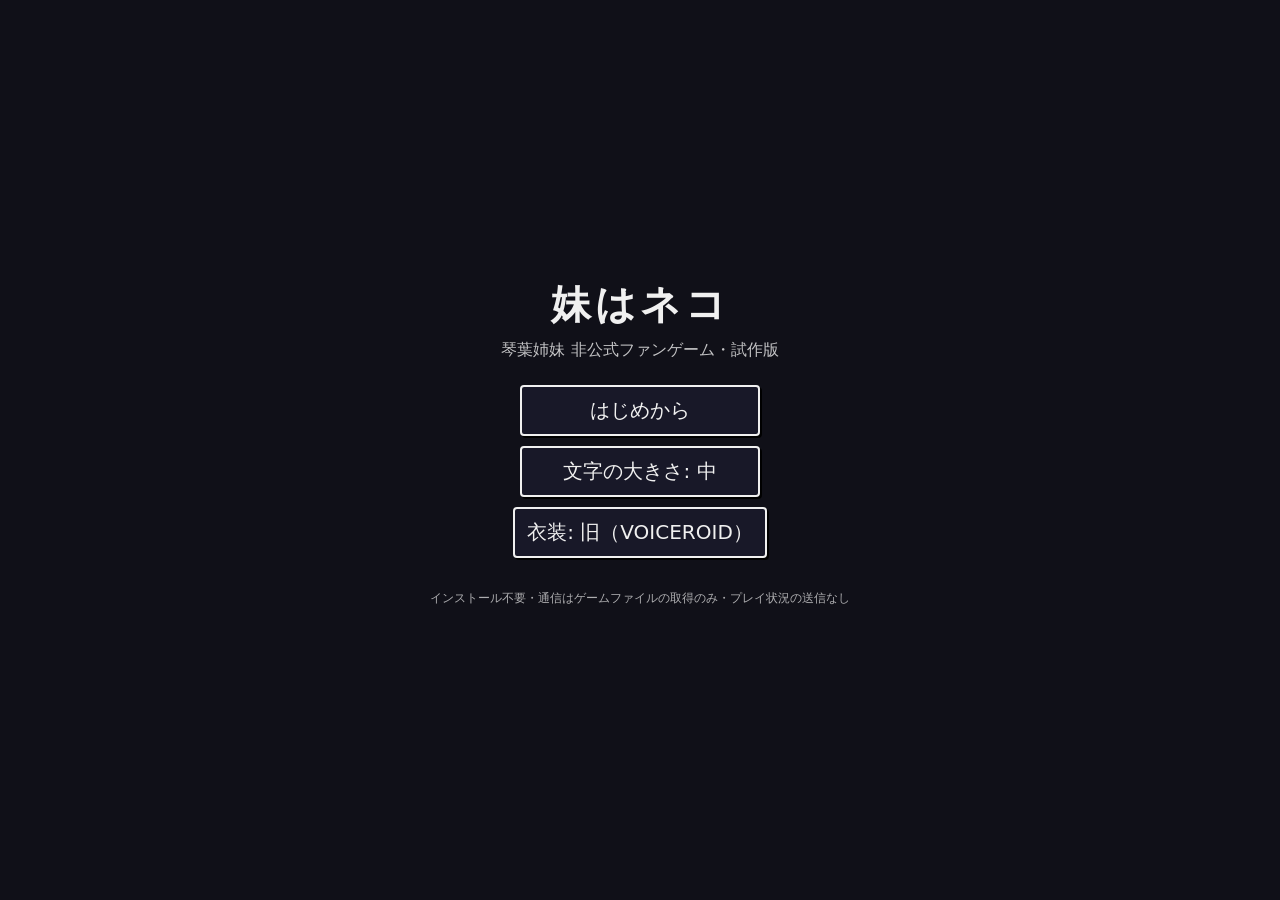
==== index.html @ f7490ea2 "妹はネコ 試作版を公開 Co-Authored-By: Claude Fable 5.1 <noreply@anthropic.com>" ====
<!doctype html>
<html lang="ja">
<head>
<meta charset="utf-8">
<meta http-equiv="Content-Security-Policy" content="default-src 'none'; script-src 'self'; style-src 'self'; img-src 'self' data:; base-uri 'none'; form-action 'none'">
<meta name="viewport" content="width=device-width, initial-scale=1, viewport-fit=cover">
<meta name="robots" content="noindex">
<title>妹はネコ（試作版）</title>
<link rel="stylesheet" href="style.css">
</head>
<body class="size-m">
<main id="app">
  <section id="title" class="screen">
    <h1>妹はネコ</h1>
    <p class="sub">琴葉姉妹 非公式ファンゲーム・試作版</p>
    <div class="col">
      <button id="btn-new" class="big">はじめから</button>
      <button id="btn-continue" class="big hidden">つづきから</button>
      <button id="btn-size" class="big">文字の大きさ: 中</button>
      <button id="btn-costume" class="big">衣装: 旧（VOICEROID）</button>
    </div>
    <p class="note">インストール不要・通信はゲームファイルの取得のみ・プレイ状況の送信なし</p>
  </section>

  <section id="play" class="screen hidden">
    <div id="objective"></div>
    <div id="stage-wrap"><canvas id="stage" width="256" height="160"></canvas></div>
    <div id="dialog" class="dialog nare">
      <div id="d-name"></div>
      <div id="d-text"></div>
      <div id="d-next">▼</div>
    </div>
    <div id="minigame" class="hidden"></div>
    <div id="commands"></div>
  </section>

  <section id="chapter-end" class="screen hidden">
    <h2 id="ce-title"></h2>
    <p id="ce-text"></p>
    <button id="btn-next" class="big">つぎへ</button>
  </section>

  <div id="menu" class="overlay hidden"><div class="panel" id="menu-panel"></div></div>
  <div id="card" class="hidden">
    <div id="card-small"></div>
    <div id="card-label"></div>
    <div id="card-big"></div>
    <div class="card-hint">タップで進む</div>
  </div>
  <div id="toast" class="hidden"></div>
</main>
<script src="data.js"></script>
<script src="engine.js"></script>
<script src="main.js"></script>
</body>
</html>
---- style.css ----
:root {
  --bg: #101018;
  --fg: #f0f0f0;
  --panel: #181828;
  --border: #f0f0f0;
  --akane: #f48ab4;
  --aoi: #78b0e0;
  --text: 17px;
}
body.size-s { --text: 15px; }
body.size-l { --text: 20px; }

* { box-sizing: border-box; }
html, body {
  margin: 0;
  background: var(--bg);
  color: var(--fg);
  font-family: "Hiragino Sans", "Yu Gothic UI", "Meiryo", system-ui, sans-serif;
  -webkit-text-size-adjust: 100%;
}
#app {
  max-width: 560px;
  margin: 0 auto;
  padding: 8px 12px calc(12px + env(safe-area-inset-bottom));
  min-height: 100vh;
  display: flex;
  flex-direction: column;
}
.hidden { display: none !important; }
.screen { display: flex; flex-direction: column; gap: 8px; flex: 1; }

#title { align-items: center; justify-content: center; text-align: center; }
h1 { font-size: 40px; letter-spacing: .1em; margin: 0; }
.sub { opacity: .8; margin: 0 0 16px; }
.note { font-size: 12px; opacity: .7; margin-top: 24px; }
.col { display: flex; flex-direction: column; gap: 10px; align-items: center; }

button {
  font: inherit;
  font-size: var(--text);
  color: var(--fg);
  background: var(--panel);
  border: 2px solid var(--border);
  border-radius: 4px;
  padding: 10px 12px;
  min-height: 48px;
  cursor: pointer;
  box-shadow: 2px 2px 0 #000;
  touch-action: manipulation;
  user-select: none;
  -webkit-user-select: none;
}
button:active { transform: translate(1px, 1px); box-shadow: 1px 1px 0 #000; }
button.big { min-width: 240px; font-size: 20px; }

#objective { font-size: 14px; opacity: .9; min-height: 1.4em; }
#objective:not(:empty)::before { content: "もくひょう: "; opacity: .7; }

#stage-wrap { display: flex; justify-content: center; background: #000; border: 2px solid var(--border); }
#stage { image-rendering: pixelated; image-rendering: crisp-edges; display: block; }

.dialog {
  position: relative;
  border: 2px solid var(--border);
  background: var(--panel);
  padding: 10px 12px 18px;
  min-height: 5.4em;
  font-size: var(--text);
  line-height: 1.5;
  box-shadow: inset 0 0 0 2px #000;
  cursor: pointer;
}
#d-name { font-weight: bold; font-size: .9em; margin-bottom: 2px; color: #ffd080; min-height: 1em; }
.dialog.akane #d-name, .dialog.akokoro #d-name { color: var(--akane); }
.dialog.aoi #d-name, .dialog.kokoro #d-name { color: var(--aoi); }
.dialog.kokoro #d-text { color: #c8e0ff; }
.dialog.akokoro #d-text { color: #ffd0e0; }
.dialog.nare #d-text { opacity: .85; }
#d-next { position: absolute; right: 10px; bottom: 4px; font-size: 12px; animation: blink 1s infinite; }
@keyframes blink { 50% { opacity: 0; } }

#commands { display: grid; grid-template-columns: repeat(3, 1fr); gap: 8px; }
#commands button { padding: 10px 6px; }
#commands button.wide { grid-column: 1 / -1; }

#minigame {
  border: 2px solid var(--border);
  background: var(--panel);
  padding: 10px;
  display: flex;
  flex-direction: column;
  gap: 10px;
  align-items: center;
}
#minigame .title { font-size: 14px; text-align: center; }
#minigame .prog { font-size: 22px; font-weight: bold; }
#minigame .bar { width: 100%; height: 12px; border: 2px solid var(--border); }
#minigame .bar > div { height: 100%; background: var(--akane); }
#minigame .row { display: flex; gap: 12px; }
#minigame .dial { width: 192px; height: 192px; }
#minigame .kb { display: flex; flex-direction: column; gap: 6px; align-items: center; }
#minigame .kbrow { display: flex; gap: 4px; }
#minigame button.key { min-width: 30px; min-height: 40px; padding: 4px 0; font-size: 15px; }
#ce-text { white-space: pre-line; }

.overlay {
  position: fixed; inset: 0;
  background: rgba(0, 0, 0, .7);
  display: flex; align-items: center; justify-content: center;
  padding: 16px;
}
.panel {
  background: var(--panel);
  border: 2px solid var(--border);
  padding: 16px;
  width: min(100%, 420px);
  max-height: 90vh;
  overflow: auto;
  display: flex; flex-direction: column; gap: 8px;
}
.panel h2 { margin: 0 0 4px; font-size: 20px; }
.panel ul { margin: 0; padding-left: 1.4em; font-size: var(--text); }
.panel li.todo { opacity: .5; }
.panel li.special { color: #ffd080; }

#card {
  position: fixed; inset: 0; z-index: 20;
  background: #000;
  display: flex; flex-direction: column; align-items: center; justify-content: center; gap: 10px;
  padding: 24px; text-align: center; cursor: pointer;
  animation: cardin .35s ease-out;
}
@keyframes cardin { from { opacity: 0; } to { opacity: 1; } }
#card-small { font-size: 18px; letter-spacing: .2em; opacity: .85; }
#card-label { font-size: 14px; opacity: .6; margin-top: 12px; }
#card-big { font-size: 28px; font-weight: bold; line-height: 1.4; border-top: 2px solid var(--border); border-bottom: 2px solid var(--border); padding: 12px 20px; }
#card .card-hint { font-size: 12px; opacity: .45; margin-top: 24px; }

#toast {
  position: fixed; left: 50%; bottom: 24px; transform: translateX(-50%);
  background: #000; border: 2px solid var(--akane);
  padding: 8px 12px; font-size: 14px; white-space: pre-line; max-width: 90vw;
  z-index: 10;
}

@media (min-aspect-ratio: 4/3) and (min-width: 820px) {
  #app { max-width: 1100px; }
  #play {
    display: grid;
    grid-template-columns: 1fr 1fr;
    grid-template-areas: "obj obj" "stage dialog" "stage cmd";
    gap: 8px 16px;
    align-content: start;
  }
  #objective { grid-area: obj; }
  #stage-wrap { grid-area: stage; align-self: start; }
  .dialog { grid-area: dialog; }
  #commands, #minigame { grid-area: cmd; }
}
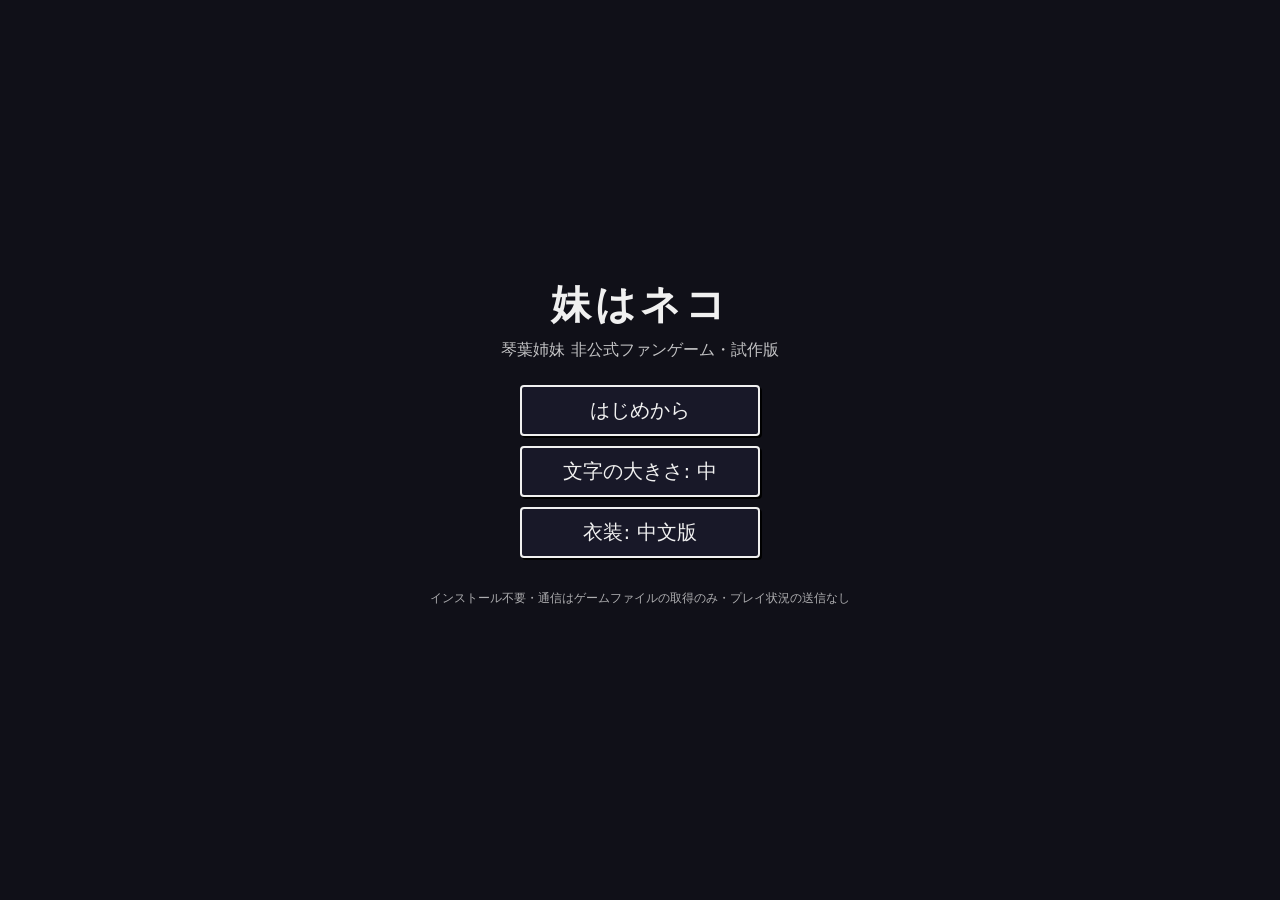
==== commit 98f31ad9: "衣装の名前を 中文版 / A.I.VOICE2 / English に" ====
--- a/index.html
+++ b/index.html
@@ -17,7 +17,7 @@
       <button id="btn-new" class="big">はじめから</button>
       <button id="btn-continue" class="big hidden">つづきから</button>
       <button id="btn-size" class="big">文字の大きさ: 中</button>
-      <button id="btn-costume" class="big">衣装: 旧（VOICEROID）</button>
+      <button id="btn-costume" class="big">衣装: 中文版</button>
     </div>
     <p class="note">インストール不要・通信はゲームファイルの取得のみ・プレイ状況の送信なし</p>
   </section>
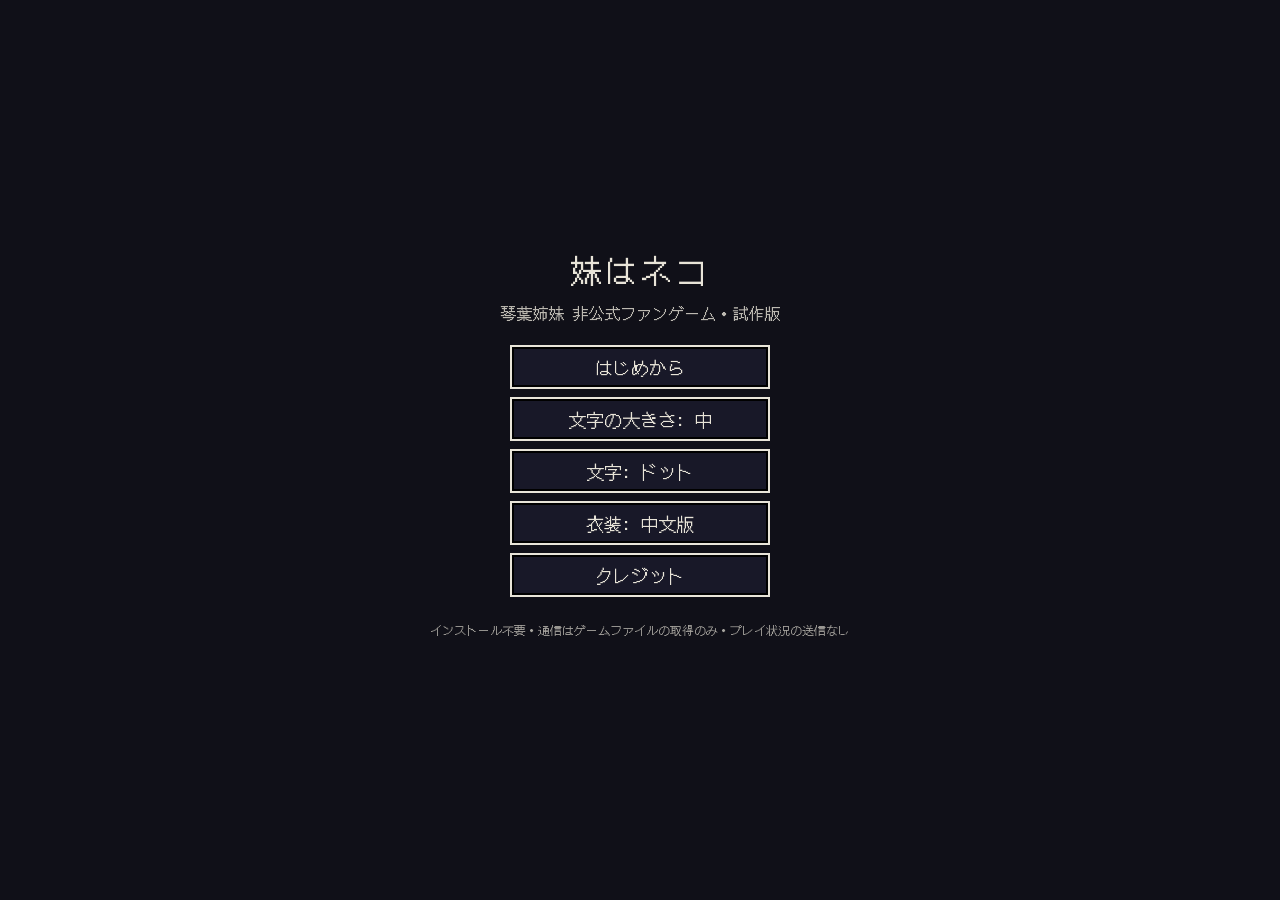
==== commit 9b8e1620: "update 2026-10-22 12:30" ====
--- a/index.html
+++ b/index.html
@@ -2,7 +2,7 @@
 <html lang="ja">
 <head>
 <meta charset="utf-8">
-<meta http-equiv="Content-Security-Policy" content="default-src 'none'; script-src 'self'; style-src 'self'; img-src 'self' data:; base-uri 'none'; form-action 'none'">
+<meta http-equiv="Content-Security-Policy" content="default-src 'none'; script-src 'self'; style-src 'self'; img-src 'self' data:; font-src 'self'; base-uri 'none'; form-action 'none'">
 <meta name="viewport" content="width=device-width, initial-scale=1, viewport-fit=cover">
 <meta name="robots" content="noindex">
 <title>妹はネコ（試作版）</title>
@@ -17,21 +17,27 @@
       <button id="btn-new" class="big">はじめから</button>
       <button id="btn-continue" class="big hidden">つづきから</button>
       <button id="btn-size" class="big">文字の大きさ: 中</button>
+      <button id="btn-font" class="big">文字: ドット</button>
       <button id="btn-costume" class="big">衣装: 中文版</button>
+      <button id="btn-credits" class="big">クレジット</button>
     </div>
     <p class="note">インストール不要・通信はゲームファイルの取得のみ・プレイ状況の送信なし</p>
   </section>
 
   <section id="play" class="screen hidden">
-    <div id="objective"></div>
-    <div id="stage-wrap"><canvas id="stage" width="256" height="160"></canvas></div>
-    <div id="dialog" class="dialog nare">
-      <div id="d-name"></div>
-      <div id="d-text"></div>
-      <div id="d-next">▼</div>
+    <div id="topbar"><div id="objective"></div><div id="topbtns"><button id="btn-found">はっけん</button><button id="btn-menu">メニュー</button></div></div>
+    <div id="stage-wrap"><canvas id="stage" width="256" height="160"></canvas><div id="disc" class="hidden"></div></div>
+    <div id="side">
+      <div id="dialog" class="dialog frame nare">
+        <div id="d-name"></div>
+        <div id="d-text"></div>
+        <div id="d-next">▼</div>
+      </div>
+      <div id="panel" class="frame">
+        <div id="commands"></div>
+        <div id="minigame" class="hidden"></div>
+      </div>
     </div>
-    <div id="minigame" class="hidden"></div>
-    <div id="commands"></div>
   </section>
 
   <section id="chapter-end" class="screen hidden">
@@ -40,7 +46,7 @@
     <button id="btn-next" class="big">つぎへ</button>
   </section>
 
-  <div id="menu" class="overlay hidden"><div class="panel" id="menu-panel"></div></div>
+  <div id="menu" class="overlay hidden"><div class="panel frame" id="menu-panel"></div></div>
   <div id="card" class="hidden">
     <div id="card-small"></div>
     <div id="card-label"></div>
--- a/style.css
+++ b/style.css
@@ -1,127 +1,237 @@
+/* 妹はネコ 画面の見た目（v0.6。Codex 第15回の提案を反映）
+   遊ぶ画面（#play）は大きさを決め打ちし、見えている領域に収まる倍率（--s）で全体を同じ比率で縮める。
+   文字も枠も同じ倍率で縮むので、どの端末でもはみ出さない。ページはスクロールしない。
+     縦長の設計: 390 × 632   上の帯 64（目標 20 ＋ ボタン 44）／ 場面 244 ／ 会話 120 ／ コマンド枠 180 ／ すきま 8×3
+                 ミニゲーム中（#play.game）: 会話 80 ／ コマンド枠 220
+     横長の設計: 896 × 392   上の帯 44 ／ 場面 544×340 ＋ 右列 336（会話 152 ＋ 8 ＋ コマンド枠 180。ミニゲーム中は 112 ＋ 220）
+   倍率は main.js の fitCanvas() が決めて #play の --s に入れる。
+   枠は「生成りの 2px 線 ＋ 内側に黒の 2px 線」で統一。角丸・影なし。押しているボタンだけ葵色、決定・はっけんは茜色 */
+
+/* ── 同梱フォント（game/fonts/。台本で使う文字だけに絞った WOFF2。tools/fontsubset.js で作る） ──
+   DotGothic16（フォントワークス。SIL OFL 1.1）／ PixelMplus（M+ FONTS PROJECT。M+ FONT LICENSE）。ライセンス文は game/fonts/LICENSE-*.txt */
+@font-face { font-family: "DotGothic16"; src: url("fonts/dotgothic16.woff2") format("woff2"); font-weight: 400; font-display: block; }
+@font-face { font-family: "PixelMplus12"; src: url("fonts/pixelmplus12.woff2") format("woff2"); font-weight: 400; font-display: block; }
+@font-face { font-family: "PixelMplus12"; src: url("fonts/pixelmplus12b.woff2") format("woff2"); font-weight: 700; font-display: block; }
+
 :root {
+  --font-std: "Hiragino Sans", "Yu Gothic UI", "Meiryo", system-ui, sans-serif;
+  --font-dot: "DotGothic16", var(--font-std);    /* 設定「文字: ドット」 */
+  --font-pixel: "PixelMplus12", var(--font-std); /* 設定「文字: ファミコン風」 */
   --bg: #101018;
-  --fg: #f0f0f0;
   --panel: #181828;
-  --border: #f0f0f0;
+  --fg: #e8e4d8;       /* 生成り */
+  --frame: #e8e4d8;
   --akane: #f48ab4;
   --aoi: #78b0e0;
-  --text: 17px;
-}
-body.size-s { --text: 15px; }
+  --text: 16px;        /* 本文の設計サイズ（ドット文字の 1 倍） */
+  --lh: 1.5;
+}
+body.size-s { --text: 14px; }
 body.size-l { --text: 20px; }
 
 * { box-sizing: border-box; }
 html, body {
   margin: 0;
+  height: 100%;
   background: var(--bg);
   color: var(--fg);
-  font-family: "Hiragino Sans", "Yu Gothic UI", "Meiryo", system-ui, sans-serif;
+  font-family: var(--font-dot);
+  font-size: var(--text);
+  line-height: var(--lh);
   -webkit-text-size-adjust: 100%;
-}
+  overflow: hidden;   /* ページはスクロールしない。遊ぶ画面の大きさは fitCanvas() が見えている高さから決める */
+  overflow: clip;     /* hidden はボタンにフォーカスが移ると中がずれる（プログラム的にスクロールできる）ので、対応ブラウザでは clip */
+}
+body.font-pixel { font-family: var(--font-pixel); }
+body.font-std { font-family: var(--font-std); }   /* ドット文字が読みにくい人向け: 端末の書体 */
 #app {
-  max-width: 560px;
-  margin: 0 auto;
+  height: 100vh;
+  height: 100dvh;   /* スマホのアドレスバーが出入りしても「見えている高さ」に追従する */
+  overflow: hidden;
+  overflow: clip;
+  display: flex; flex-direction: column; align-items: center; justify-content: center;
   padding: 8px 12px calc(12px + env(safe-area-inset-bottom));
-  min-height: 100vh;
-  display: flex;
-  flex-direction: column;
 }
 .hidden { display: none !important; }
-.screen { display: flex; flex-direction: column; gap: 8px; flex: 1; }
-
-#title { align-items: center; justify-content: center; text-align: center; }
-h1 { font-size: 40px; letter-spacing: .1em; margin: 0; }
-.sub { opacity: .8; margin: 0 0 16px; }
-.note { font-size: 12px; opacity: .7; margin-top: 24px; }
-.col { display: flex; flex-direction: column; gap: 10px; align-items: center; }
-
+.screen { display: flex; flex-direction: column; gap: 8px; width: 100%; max-width: 560px; }
+
+/* ── 共通の枠とボタン ── */
+.frame, button {
+  border: 2px solid var(--frame);
+  border-radius: 0;
+  box-shadow: inset 0 0 0 2px #000;
+  background: var(--panel);
+}
 button {
   font: inherit;
-  font-size: var(--text);
   color: var(--fg);
-  background: var(--panel);
-  border: 2px solid var(--border);
-  border-radius: 4px;
   padding: 10px 12px;
   min-height: 48px;
   cursor: pointer;
-  box-shadow: 2px 2px 0 #000;
   touch-action: manipulation;
   user-select: none;
   -webkit-user-select: none;
 }
-button:active { transform: translate(1px, 1px); box-shadow: 1px 1px 0 #000; }
-button.big { min-width: 240px; font-size: 20px; }
-
-#objective { font-size: 14px; opacity: .9; min-height: 1.4em; }
-#objective:not(:empty)::before { content: "もくひょう: "; opacity: .7; }
-
-#stage-wrap { display: flex; justify-content: center; background: #000; border: 2px solid var(--border); }
-#stage { image-rendering: pixelated; image-rendering: crisp-edges; display: block; }
-
+button:active, button:focus-visible { border-color: var(--aoi); color: #fff; outline: none; background: #1a2638; }
+button.big { min-width: 260px; font-size: 20px; }
+button.ghost { opacity: .35; pointer-events: none; }
+
+/* ── タイトル・章の終わり（決め打ちしない簡単な画面。窓が低いときは中でスクロール） ── */
+#title, #chapter-end { align-items: center; justify-content: center; text-align: center; flex: 1; min-height: 0; overflow-y: auto; }
+h1 { font-size: 32px; font-weight: normal; letter-spacing: .1em; margin: 0; }
+h2 { font-weight: normal; }
+.sub { opacity: .8; margin: 0 0 12px; }
+.note { font-size: 12px; opacity: .7; margin-top: 16px; }
+.col { display: flex; flex-direction: column; gap: 8px; align-items: center; }
+#title .col button.big { min-height: 44px; padding: 6px 12px; font-size: 18px; }
+
+/* ── 遊ぶ画面（決め打ち + 倍率 --s） ── */
+#play {
+  --s: 1;
+  --gap: calc(8px * var(--s));
+  --bw: calc(2px * var(--s));           /* 枠線の太さ */
+  max-width: none;
+  display: grid;
+  gap: var(--gap);
+  font-size: calc(var(--text) * var(--s));
+  align-content: start;
+}
+#play.portrait {
+  width: calc(390px * var(--s));
+  grid-template-columns: 1fr;
+  grid-template-rows: calc(64px * var(--s)) calc(244px * var(--s)) calc(120px * var(--s)) calc(180px * var(--s));
+}
+#play.portrait.game { grid-template-rows: calc(64px * var(--s)) calc(244px * var(--s)) calc(80px * var(--s)) calc(220px * var(--s)); }
+#play.portrait #side { display: contents; }   /* 縦長では会話とコマンド枠をそれぞれの行に置く */
+#play.landscape {
+  width: calc(896px * var(--s));
+  grid-template-columns: calc(544px * var(--s)) calc(336px * var(--s));
+  grid-template-rows: calc(44px * var(--s)) calc(340px * var(--s));
+  column-gap: calc(16px * var(--s));
+}
+#play.landscape #topbar { grid-column: 1 / -1; }
+#play.landscape .dialog { height: calc(152px * var(--s)); flex: none; }
+#play.landscape.game .dialog { height: calc(112px * var(--s)); }
+
+#play .frame, #play button { border-width: var(--bw); box-shadow: inset 0 0 0 var(--bw) #000; }
+#play button {
+  font-size: calc(16px * var(--s));
+  padding: calc(4px * var(--s)) calc(4px * var(--s));
+  min-height: calc(48px * var(--s));
+}
+
+/* 上の帯: 縦長は 目標（20）＋ ボタン（44）の二段、横長は一段 */
+#topbar { display: flex; gap: var(--gap); min-height: 0; }
+#play.portrait #topbar { flex-direction: column; gap: 0; }
+#play.landscape #topbar { flex-direction: row; align-items: center; }
+#objective { font-size: calc(14px * var(--s)); line-height: calc(20px * var(--s)); opacity: .9; flex: 1; white-space: nowrap; overflow: hidden; text-overflow: ellipsis; min-width: 0; }
+#objective:not(:empty)::before { content: "◎ "; opacity: .7; }
+#topbtns { display: flex; gap: var(--gap); align-items: center; }
+#play.portrait #topbtns { height: calc(44px * var(--s)); }
+#play.portrait #btn-found { flex: 1; text-align: left; }
+#play #btn-menu, #play #btn-found { min-height: calc(36px * var(--s)); padding: calc(2px * var(--s)) calc(10px * var(--s)); font-size: calc(14px * var(--s)); white-space: nowrap; }
+#play #btn-found { border-color: var(--akane); color: #ffd0e0; }
+#play #btn-found.flash { animation: foundflash .5s 3; }
+@keyframes foundflash { 50% { background: var(--akane); color: #000; } }
+
+/* 場面: 枠線の内側に 8:5 のまま収める（引き伸ばさない。余った分は黒） */
+#stage-wrap { position: relative; background: #000; border: var(--bw) solid var(--frame); padding: var(--bw); width: 100%; height: 100%; display: flex; align-items: center; justify-content: center; line-height: 0; }
+#stage { image-rendering: pixelated; image-rendering: crisp-edges; display: block; height: 100%; width: auto; max-width: 100%; aspect-ratio: 256 / 160; }
+/* はっけんの札: 場面の左上に出る（人物は下の方にいるので隠さない） */
+#disc {
+  position: absolute; left: calc(8px * var(--s)); top: calc(8px * var(--s)); max-width: calc(100% - 16px * var(--s));
+  background: #000; border: var(--bw) solid var(--akane); box-shadow: calc(2px * var(--s)) calc(2px * var(--s)) 0 #000;
+  padding: calc(4px * var(--s)) calc(8px * var(--s));
+  font-size: calc(14px * var(--s)); line-height: 1.4; color: var(--fg);
+  animation: discin .3s ease-out;
+}
+#disc .special { color: #ffd080; }
+@keyframes discin { from { transform: translateY(calc(-8px * var(--s))); opacity: 0; } to { transform: none; opacity: 1; } }
+
+#side { display: flex; flex-direction: column; gap: var(--gap); min-height: 0; }
 .dialog {
   position: relative;
-  border: 2px solid var(--border);
-  background: var(--panel);
-  padding: 10px 12px 18px;
-  min-height: 5.4em;
-  font-size: var(--text);
-  line-height: 1.5;
-  box-shadow: inset 0 0 0 2px #000;
+  padding: calc(10px * var(--s)) calc(12px * var(--s)) calc(12px * var(--s));
+  overflow: hidden;
+  line-height: calc(24px * var(--s));
+  font-size: calc(16px * var(--s));
   cursor: pointer;
-}
-#d-name { font-weight: bold; font-size: .9em; margin-bottom: 2px; color: #ffd080; min-height: 1em; }
+  flex: 1;
+  min-height: 0;
+}
+#d-name { font-size: calc(16px * var(--s)); color: #ffd080; min-height: calc(24px * var(--s)); }
 .dialog.akane #d-name, .dialog.akokoro #d-name { color: var(--akane); }
 .dialog.aoi #d-name, .dialog.kokoro #d-name { color: var(--aoi); }
 .dialog.kokoro #d-text { color: #c8e0ff; }
 .dialog.akokoro #d-text { color: #ffd0e0; }
 .dialog.nare #d-text { opacity: .85; }
-#d-next { position: absolute; right: 10px; bottom: 4px; font-size: 12px; animation: blink 1s infinite; }
+#d-next { position: absolute; right: calc(10px * var(--s)); bottom: calc(4px * var(--s)); font-size: calc(12px * var(--s)); animation: blink 1s infinite; }
 @keyframes blink { 50% { opacity: 0; } }
 
-#commands { display: grid; grid-template-columns: repeat(3, 1fr); gap: 8px; }
-#commands button { padding: 10px 6px; }
-#commands button.wide { grid-column: 1 / -1; }
-
+#panel {
+  flex: 0 0 calc(180px * var(--s));
+  height: calc(180px * var(--s));
+  display: flex; flex-direction: column;
+  padding: calc(8px * var(--s));   /* コマンドの枠は常に見える */
+  overflow: hidden;
+}
+#play.game #panel { flex-basis: calc(220px * var(--s)); height: calc(220px * var(--s)); }
+#commands { display: grid; grid-template-columns: repeat(3, 1fr); grid-auto-rows: calc(48px * var(--s)); gap: calc(6px * var(--s)); align-items: center; }
+#commands.busy { pointer-events: none; opacity: .4; }   /* 会話中はコマンドを薄く（枠はそのまま） */
+#commands .page { text-align: center; font-size: calc(14px * var(--s)); opacity: .7; }
+
+/* ミニゲームはコマンド枠（ミニゲーム中は 220）の中に収める。内側は約 196 × 366（縦長）／ 196 × 312（横長） */
 #minigame {
-  border: 2px solid var(--border);
-  background: var(--panel);
-  padding: 10px;
+  padding: calc(4px * var(--s)) calc(6px * var(--s));
   display: flex;
   flex-direction: column;
-  gap: 10px;
+  gap: calc(6px * var(--s));
   align-items: center;
-}
-#minigame .title { font-size: 14px; text-align: center; }
-#minigame .prog { font-size: 22px; font-weight: bold; }
-#minigame .bar { width: 100%; height: 12px; border: 2px solid var(--border); }
+  flex: 1;
+  min-height: 0;
+  width: 100%;
+}
+#minigame .title { font-size: calc(14px * var(--s)); text-align: center; line-height: 1.3; }
+#minigame .prog { font-size: calc(15px * var(--s)); min-height: 1.3em; line-height: 1.3; text-align: center; }
+#minigame .status { display: flex; align-items: center; gap: calc(8px * var(--s)); width: 100%; }
+#minigame .status .prog { flex: 1; font-size: calc(14px * var(--s)); }
+#minigame .bar { width: 100%; height: calc(10px * var(--s)); border: var(--bw) solid var(--frame); flex: none; }
 #minigame .bar > div { height: 100%; background: var(--akane); }
-#minigame .row { display: flex; gap: 12px; }
-#minigame .dial { width: 192px; height: 192px; }
-#minigame .kb { display: flex; flex-direction: column; gap: 6px; align-items: center; }
-#minigame .kbrow { display: flex; gap: 4px; }
-#minigame button.key { min-width: 30px; min-height: 40px; padding: 4px 0; font-size: 15px; }
+#minigame .row { display: flex; gap: calc(12px * var(--s)); align-items: center; }
+#minigame .row.wide { width: 100%; justify-content: space-between; }
+#minigame .col { gap: calc(6px * var(--s)); }
+#minigame .dial { width: calc(100px * var(--s)); height: calc(100px * var(--s)); }
+#minigame .kb { display: flex; flex-direction: column; gap: calc(3px * var(--s)); align-items: center; }
+#minigame .kbrow { display: flex; gap: calc(3px * var(--s)); }
+#minigame button.key { min-width: calc(26px * var(--s)); min-height: calc(30px * var(--s)); padding: 0; font-size: calc(14px * var(--s)); }
+#minigame button.big { min-width: calc(104px * var(--s)); min-height: calc(44px * var(--s)); font-size: calc(16px * var(--s)); }
+#minigame button.arrow { min-width: calc(64px * var(--s)); min-height: calc(64px * var(--s)); font-size: calc(22px * var(--s)); }
+#minigame button.small { min-height: calc(28px * var(--s)); font-size: calc(12px * var(--s)); opacity: .7; padding: 0 calc(8px * var(--s)); }
+
 #ce-text { white-space: pre-line; }
 
+/* ── 重ねる画面 ── */
 .overlay {
-  position: fixed; inset: 0;
+  position: fixed; inset: 0; z-index: 10;
   background: rgba(0, 0, 0, .7);
   display: flex; align-items: center; justify-content: center;
   padding: 16px;
 }
 .panel {
-  background: var(--panel);
-  border: 2px solid var(--border);
   padding: 16px;
   width: min(100%, 420px);
   max-height: 90vh;
+  max-height: 90dvh;
   overflow: auto;
   display: flex; flex-direction: column; gap: 8px;
 }
 .panel h2 { margin: 0 0 4px; font-size: 20px; }
-.panel ul { margin: 0; padding-left: 1.4em; font-size: var(--text); }
+.panel ul { margin: 0; padding-left: 1.4em; }
 .panel li.todo { opacity: .5; }
 .panel li.special { color: #ffd080; }
+.panel button { min-height: 44px; }
+.panel a { color: var(--aoi); }
+.panel .small { font-size: 13px; opacity: .8; }
 
 #card {
   position: fixed; inset: 0; z-index: 20;
@@ -131,29 +241,14 @@
   animation: cardin .35s ease-out;
 }
 @keyframes cardin { from { opacity: 0; } to { opacity: 1; } }
-#card-small { font-size: 18px; letter-spacing: .2em; opacity: .85; }
+#card-small { font-size: 20px; letter-spacing: .2em; opacity: .85; }
 #card-label { font-size: 14px; opacity: .6; margin-top: 12px; }
-#card-big { font-size: 28px; font-weight: bold; line-height: 1.4; border-top: 2px solid var(--border); border-bottom: 2px solid var(--border); padding: 12px 20px; }
+#card-big { font-size: 32px; line-height: 1.4; border-top: 2px solid var(--frame); border-bottom: 2px solid var(--frame); padding: 12px 20px; }
 #card .card-hint { font-size: 12px; opacity: .45; margin-top: 24px; }
 
 #toast {
   position: fixed; left: 50%; bottom: 24px; transform: translateX(-50%);
   background: #000; border: 2px solid var(--akane);
   padding: 8px 12px; font-size: 14px; white-space: pre-line; max-width: 90vw;
-  z-index: 10;
-}
-
-@media (min-aspect-ratio: 4/3) and (min-width: 820px) {
-  #app { max-width: 1100px; }
-  #play {
-    display: grid;
-    grid-template-columns: 1fr 1fr;
-    grid-template-areas: "obj obj" "stage dialog" "stage cmd";
-    gap: 8px 16px;
-    align-content: start;
-  }
-  #objective { grid-area: obj; }
-  #stage-wrap { grid-area: stage; align-self: start; }
-  .dialog { grid-area: dialog; }
-  #commands, #minigame { grid-area: cmd; }
-}
+  z-index: 30;
+}
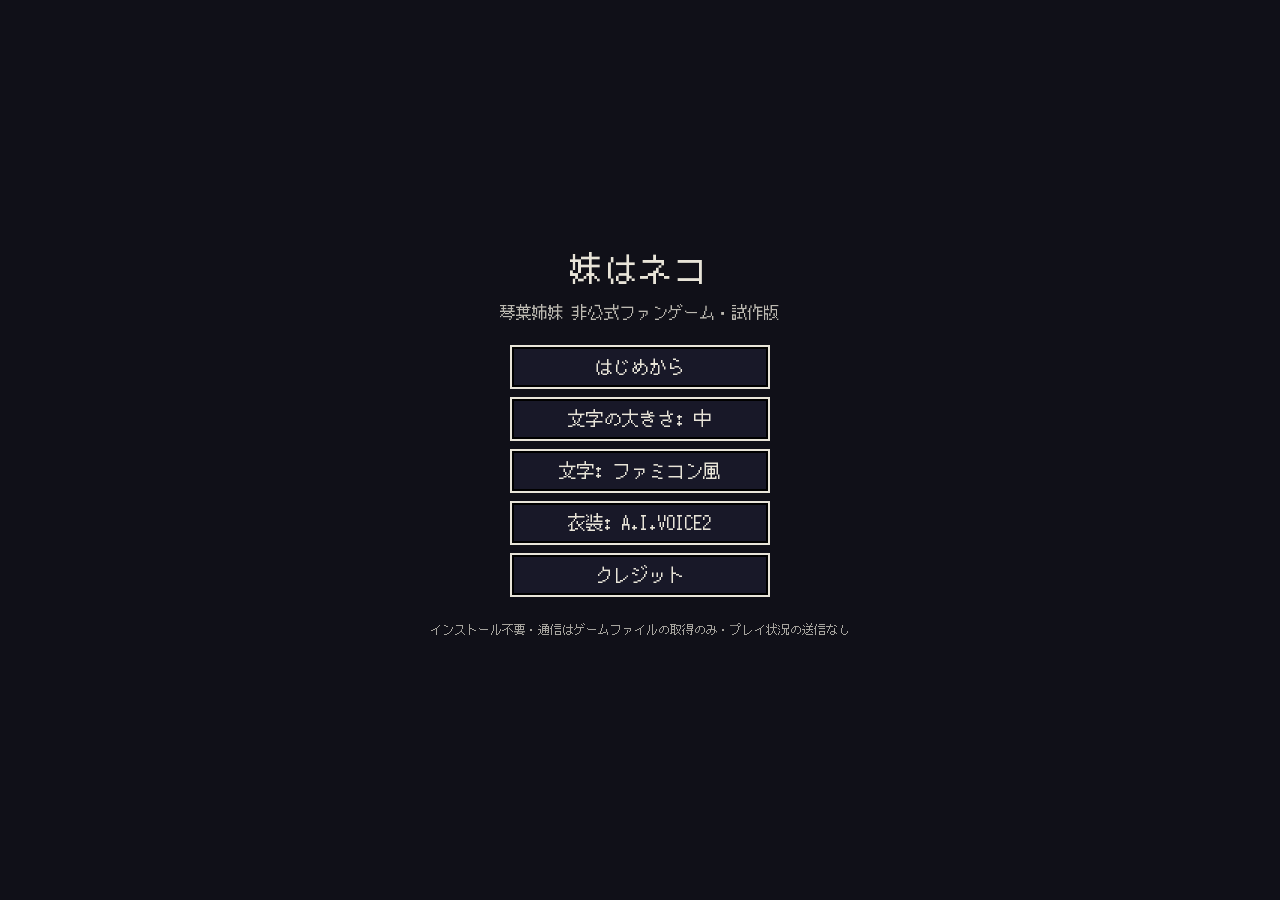
==== commit b51a9f61: "update 2026-10-22 16:04" ====
--- a/index.html
+++ b/index.html
@@ -17,8 +17,8 @@
       <button id="btn-new" class="big">はじめから</button>
       <button id="btn-continue" class="big hidden">つづきから</button>
       <button id="btn-size" class="big">文字の大きさ: 中</button>
-      <button id="btn-font" class="big">文字: ドット</button>
-      <button id="btn-costume" class="big">衣装: 中文版</button>
+      <button id="btn-font" class="big">文字: ファミコン風</button>
+      <button id="btn-costume" class="big">衣装: A.I.VOICE2</button>
       <button id="btn-credits" class="big">クレジット</button>
     </div>
     <p class="note">インストール不要・通信はゲームファイルの取得のみ・プレイ状況の送信なし</p>
--- a/style.css
+++ b/style.css
@@ -8,15 +8,13 @@
    枠は「生成りの 2px 線 ＋ 内側に黒の 2px 線」で統一。角丸・影なし。押しているボタンだけ葵色、決定・はっけんは茜色 */
 
 /* ── 同梱フォント（game/fonts/。台本で使う文字だけに絞った WOFF2。tools/fontsubset.js で作る） ──
-   DotGothic16（フォントワークス。SIL OFL 1.1）／ PixelMplus（M+ FONTS PROJECT。M+ FONT LICENSE）。ライセンス文は game/fonts/LICENSE-*.txt */
-@font-face { font-family: "DotGothic16"; src: url("fonts/dotgothic16.woff2") format("woff2"); font-weight: 400; font-display: block; }
+   PixelMplus（M+ FONTS PROJECT。M+ FONT LICENSE）。ライセンス文は game/fonts/LICENSE-*.txt */
 @font-face { font-family: "PixelMplus12"; src: url("fonts/pixelmplus12.woff2") format("woff2"); font-weight: 400; font-display: block; }
 @font-face { font-family: "PixelMplus12"; src: url("fonts/pixelmplus12b.woff2") format("woff2"); font-weight: 700; font-display: block; }
 
 :root {
   --font-std: "Hiragino Sans", "Yu Gothic UI", "Meiryo", system-ui, sans-serif;
-  --font-dot: "DotGothic16", var(--font-std);    /* 設定「文字: ドット」 */
-  --font-pixel: "PixelMplus12", var(--font-std); /* 設定「文字: ファミコン風」 */
+  --font-pixel: "PixelMplus12", var(--font-std); /* 設定「文字: ファミコン風」（既定） */
   --bg: #101018;
   --panel: #181828;
   --fg: #e8e4d8;       /* 生成り */
@@ -35,14 +33,13 @@
   height: 100%;
   background: var(--bg);
   color: var(--fg);
-  font-family: var(--font-dot);
+  font-family: var(--font-pixel);
   font-size: var(--text);
   line-height: var(--lh);
   -webkit-text-size-adjust: 100%;
   overflow: hidden;   /* ページはスクロールしない。遊ぶ画面の大きさは fitCanvas() が見えている高さから決める */
   overflow: clip;     /* hidden はボタンにフォーカスが移ると中がずれる（プログラム的にスクロールできる）ので、対応ブラウザでは clip */
 }
-body.font-pixel { font-family: var(--font-pixel); }
 body.font-std { font-family: var(--font-std); }   /* ドット文字が読みにくい人向け: 端末の書体 */
 #app {
   height: 100vh;
@@ -146,6 +143,7 @@
   animation: discin .3s ease-out;
 }
 #disc .special { color: #ffd080; }
+#disc.goal { border-color: var(--frame); color: #ffd080; }   /* 途中で目標が変わったときの札 */
 @keyframes discin { from { transform: translateY(calc(-8px * var(--s))); opacity: 0; } to { transform: none; opacity: 1; } }
 
 #side { display: flex; flex-direction: column; gap: var(--gap); min-height: 0; }
@@ -165,6 +163,9 @@
 .dialog.kokoro #d-text { color: #c8e0ff; }
 .dialog.akokoro #d-text { color: #ffd0e0; }
 .dialog.nare #d-text { opacity: .85; }
+.dialog.hint #d-name { display: none; }                       /* ヒントは話者なし。「ヒント」の小さな見出しだけ */
+.dialog.hint #d-text { opacity: .9; }
+.dialog.hint #d-text::before { content: "ヒント"; display: block; font-size: calc(13px * var(--s)); opacity: .6; }
 #d-next { position: absolute; right: calc(10px * var(--s)); bottom: calc(4px * var(--s)); font-size: calc(12px * var(--s)); animation: blink 1s infinite; }
 @keyframes blink { 50% { opacity: 0; } }
 
@@ -207,6 +208,9 @@
 #minigame button.big { min-width: calc(104px * var(--s)); min-height: calc(44px * var(--s)); font-size: calc(16px * var(--s)); }
 #minigame button.arrow { min-width: calc(64px * var(--s)); min-height: calc(64px * var(--s)); font-size: calc(22px * var(--s)); }
 #minigame button.small { min-height: calc(28px * var(--s)); font-size: calc(12px * var(--s)); opacity: .7; padding: 0 calc(8px * var(--s)); }
+#minigame button.hold { position: relative; overflow: hidden; }
+#minigame button .gauge { position: absolute; left: 0; bottom: 0; height: calc(5px * var(--s)); background: var(--aoi); width: 100%; pointer-events: none; }   /* かける のスタミナ */
+#minigame button.glow { border-color: var(--akane); color: #fff; background: #2a1a28; }   /* いま押せる（寄り道の「みる」） */
 
 #ce-text { white-space: pre-line; }
 
@@ -245,6 +249,7 @@
 #card-label { font-size: 14px; opacity: .6; margin-top: 12px; }
 #card-big { font-size: 32px; line-height: 1.4; border-top: 2px solid var(--frame); border-bottom: 2px solid var(--frame); padding: 12px 20px; }
 #card .card-hint { font-size: 12px; opacity: .45; margin-top: 24px; }
+#card.locked .card-hint { opacity: 0; }   /* 最初の 1.5 秒は「タップで進む」を出さない（まだ閉じられないので） */
 
 #toast {
   position: fixed; left: 50%; bottom: 24px; transform: translateX(-50%);
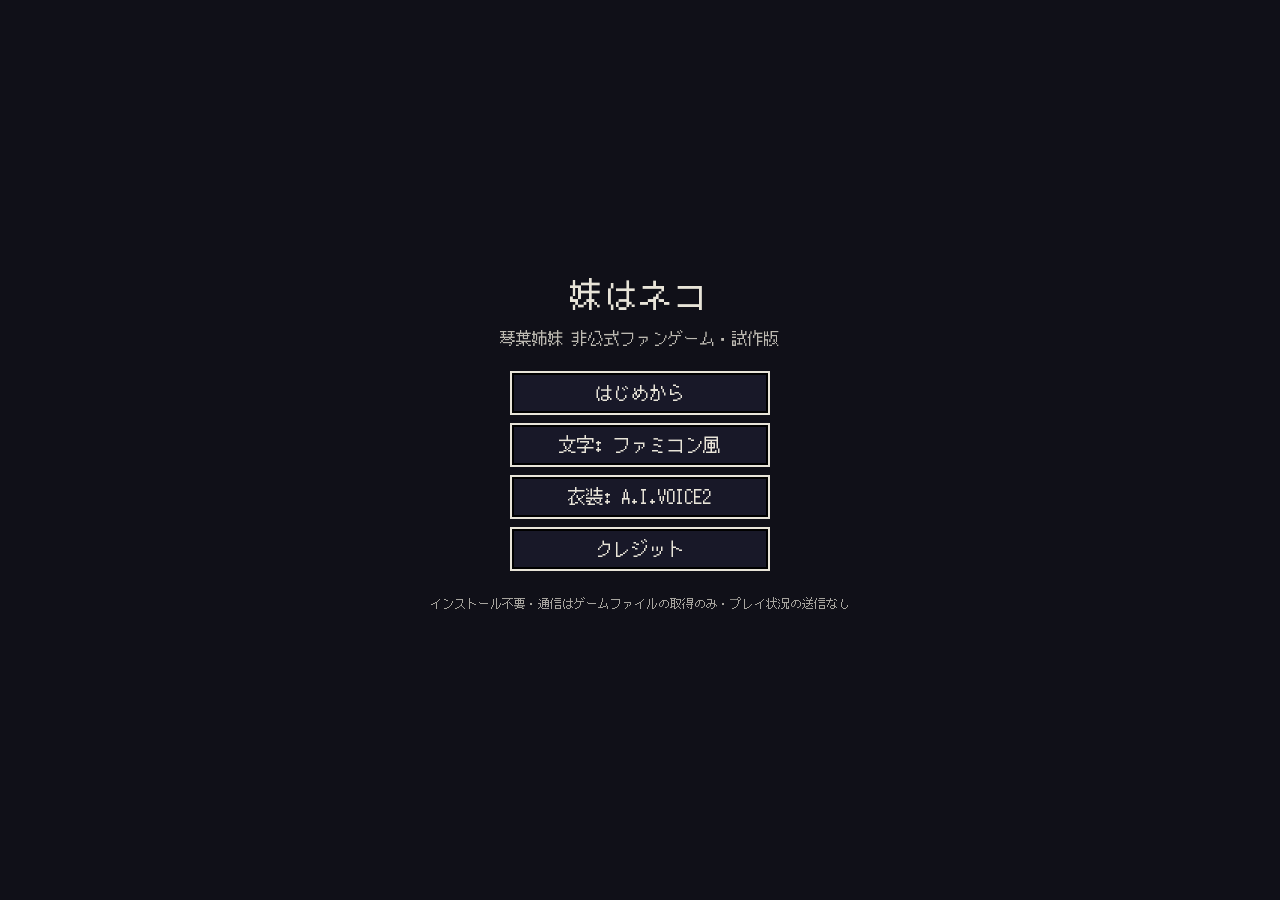
==== commit 1f8def70: "設定から文字の大きさを外す（文字種・衣装のみ）" ====
--- a/index.html
+++ b/index.html
@@ -16,7 +16,6 @@
     <div class="col">
       <button id="btn-new" class="big">はじめから</button>
       <button id="btn-continue" class="big hidden">つづきから</button>
-      <button id="btn-size" class="big">文字の大きさ: 中</button>
       <button id="btn-font" class="big">文字: ファミコン風</button>
       <button id="btn-costume" class="big">衣装: A.I.VOICE2</button>
       <button id="btn-credits" class="big">クレジット</button>
--- a/style.css
+++ b/style.css
@@ -21,11 +21,9 @@
   --frame: #e8e4d8;
   --akane: #f48ab4;
   --aoi: #78b0e0;
-  --text: 16px;        /* 本文の設計サイズ（ドット文字の 1 倍） */
+  --text: 16px;        /* 本文の設計サイズ（ドット文字の 1 倍）。文字の大きさの設定は廃止（遊ぶ画面は倍率で縮めるので効かなかった） */
   --lh: 1.5;
 }
-body.size-s { --text: 14px; }
-body.size-l { --text: 20px; }
 
 * { box-sizing: border-box; }
 html, body {
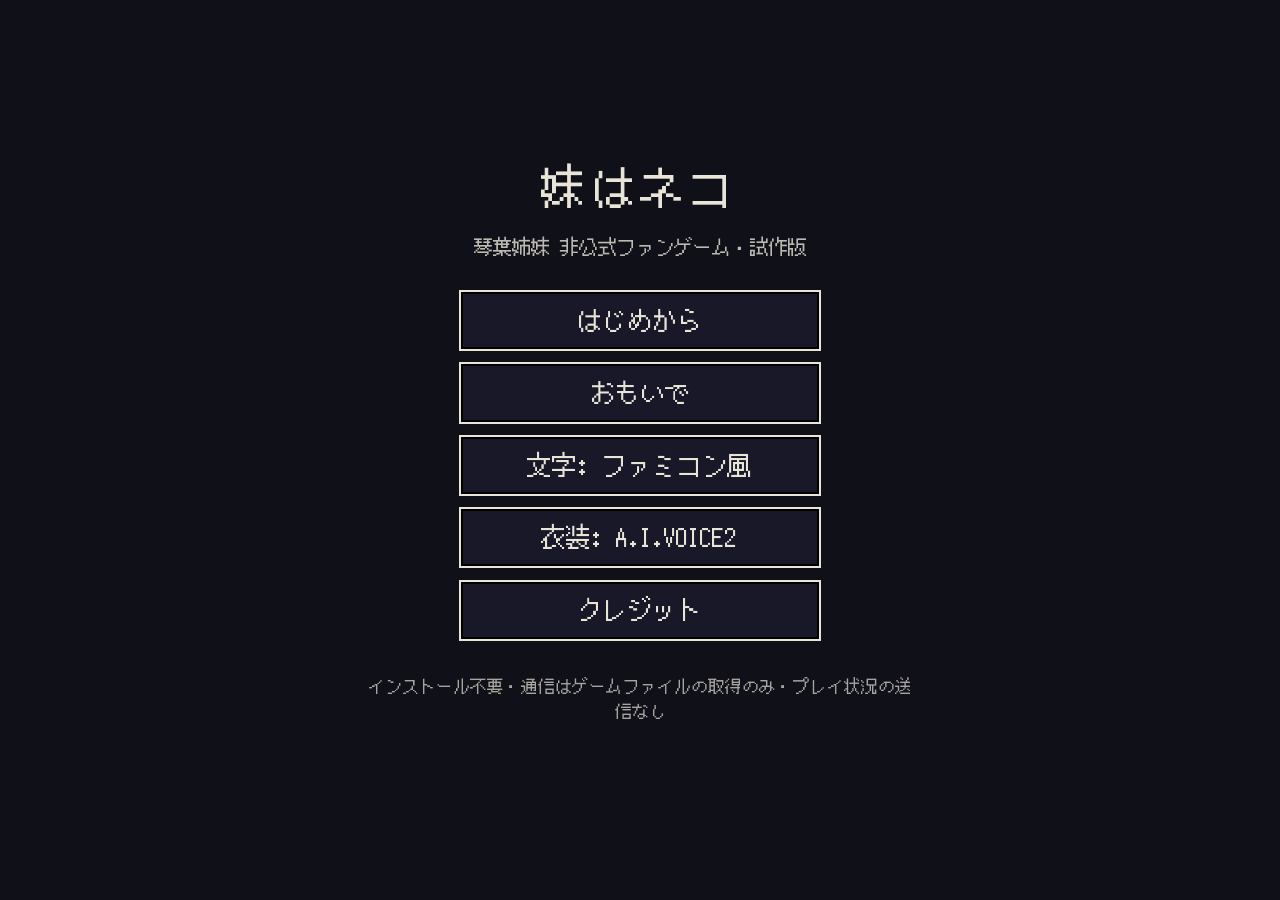
==== commit d9cc11ee: "プレイヤー視点の違和感（Codex 第32回）: タイトルに おもいで、はっけん の章切り替え、再発見で帯が増える、メニュー中は散歩が止まる、ヒント・章をえらぶ・終章のまとめの文言 ほか" ====
--- a/index.html
+++ b/index.html
@@ -8,7 +8,7 @@
 <title>妹はネコ（試作版）</title>
 <link rel="stylesheet" href="style.css">
 </head>
-<body class="size-m">
+<body>
 <main id="app">
   <section id="title" class="screen">
     <h1>妹はネコ</h1>
@@ -16,6 +16,7 @@
     <div class="col">
       <button id="btn-new" class="big">はじめから</button>
       <button id="btn-continue" class="big hidden">つづきから</button>
+      <button id="btn-memories" class="big">おもいで</button>
       <button id="btn-font" class="big">文字: ファミコン風</button>
       <button id="btn-costume" class="big">衣装: A.I.VOICE2</button>
       <button id="btn-credits" class="big">クレジット</button>
--- a/style.css
+++ b/style.css
@@ -71,14 +71,18 @@
 button.big { min-width: 260px; font-size: 20px; }
 button.ghost { opacity: .35; pointer-events: none; }
 
-/* ── タイトル・章の終わり（決め打ちしない簡単な画面。窓が低いときは中でスクロール） ── */
-#title, #chapter-end { align-items: center; justify-content: center; text-align: center; flex: 1; min-height: 0; overflow-y: auto; }
-h1 { font-size: 32px; font-weight: normal; letter-spacing: .1em; margin: 0; }
+/* ── タイトル・章の終わり・メニュー（遊ぶ画面と同じく決め打ち + 倍率。倍率 --sm は縦長の設計 390×632 に対する比で、html に置く）
+      どんなに拡大してもスクロールは出さない（遊ぶ画面が倍率で縮むのと同じ扱い）── */
+:root { --sm: 1; }
+#title, #chapter-end { align-items: center; justify-content: center; text-align: center; flex: 1; min-height: 0; overflow: hidden; font-size: calc(16px * var(--sm)); gap: calc(8px * var(--sm)); }
+h1 { font-size: calc(32px * var(--sm)); font-weight: normal; letter-spacing: .1em; margin: 0; }
 h2 { font-weight: normal; }
-.sub { opacity: .8; margin: 0 0 12px; }
-.note { font-size: 12px; opacity: .7; margin-top: 16px; }
-.col { display: flex; flex-direction: column; gap: 8px; align-items: center; }
-#title .col button.big { min-height: 44px; padding: 6px 12px; font-size: 18px; }
+.sub { opacity: .8; margin: 0 0 calc(12px * var(--sm)); font-size: calc(14px * var(--sm)); }
+.note { font-size: calc(12px * var(--sm)); opacity: .7; margin-top: calc(16px * var(--sm)); }
+.col { display: flex; flex-direction: column; gap: calc(8px * var(--sm)); align-items: center; }
+#title .col button.big, #chapter-end button.big { min-height: calc(44px * var(--sm)); min-width: calc(260px * var(--sm)); padding: calc(6px * var(--sm)) calc(12px * var(--sm)); font-size: calc(18px * var(--sm)); }
+#chapter-end h2 { font-size: calc(22px * var(--sm)); margin: 0; }
+#ce-text { font-size: calc(15px * var(--sm)); margin: 0; }
 
 /* ── 遊ぶ画面（決め打ち + 倍率 --s） ── */
 #play {
@@ -162,6 +166,7 @@
 .dialog.akokoro #d-text { color: #ffd0e0; }
 .dialog.nare #d-text { opacity: .85; }
 .dialog.hint #d-name { display: none; }                       /* ヒントは話者なし。「ヒント」の小さな見出しだけ */
+.dialog.special { border-color: #ffd080; }   /* とくべつ のはっけんの場面: 枠だけ ★ と同じ金色。話者名の色（茜はピンク、葵は青）と本文はそのまま（ユーザー指定 2026-10-23） */
 .dialog.hint #d-text { opacity: .9; }
 .dialog.hint #d-text::before { content: "ヒント"; display: block; font-size: calc(13px * var(--s)); opacity: .6; }
 #d-next { position: absolute; right: calc(10px * var(--s)); bottom: calc(4px * var(--s)); font-size: calc(12px * var(--s)); animation: blink 1s infinite; }
@@ -194,6 +199,8 @@
 #minigame .prog { font-size: calc(15px * var(--s)); min-height: 1.3em; line-height: 1.3; text-align: center; }
 #minigame .status { display: flex; align-items: center; gap: calc(8px * var(--s)); width: 100%; }
 #minigame .status .prog { flex: 1; font-size: calc(14px * var(--s)); }
+#minigame .title.two, #minigame .status.two .prog { height: 2.6em; display: flex; align-items: center; justify-content: center; overflow: hidden; }   /* 3章: 題名と状況欄は 2 行ぶんで固定（1 行でも 2 行でもバーとボタンの位置が変わらない） */
+#minigame .status.two { flex: none; }   /* 文字の大きさは縦長・横長で変えない（ユーザー要望）。スキップは下の段の真ん中に置いて欄の幅を確保 */
 #minigame .bar { width: 100%; height: calc(10px * var(--s)); border: var(--bw) solid var(--frame); flex: none; }
 #minigame .bar > div { height: 100%; background: var(--akane); }
 #minigame .row { display: flex; gap: calc(12px * var(--s)); align-items: center; }
@@ -217,23 +224,35 @@
   position: fixed; inset: 0; z-index: 10;
   background: rgba(0, 0, 0, .7);
   display: flex; align-items: center; justify-content: center;
-  padding: 16px;
-}
+  padding: calc(8px * var(--sm));
+}
+/* メニューの板は設計 360×600 を --sm で縮める。中身はこの高さに収まる前提（長い一覧は 2 列）。スクロールは出さない */
 .panel {
-  padding: 16px;
-  width: min(100%, 420px);
-  max-height: 90vh;
-  max-height: 90dvh;
-  overflow: auto;
-  display: flex; flex-direction: column; gap: 8px;
-}
-.panel h2 { margin: 0 0 4px; font-size: 20px; }
-.panel ul { margin: 0; padding-left: 1.4em; }
+  padding: calc(14px * var(--sm));
+  width: calc(360px * var(--sm));
+  max-height: calc(600px * var(--sm));
+  overflow: hidden;
+  display: flex; flex-direction: column; gap: calc(8px * var(--sm));
+  font-size: calc(15px * var(--sm)); line-height: 1.4;
+}
+.panel h2 { margin: 0 0 calc(4px * var(--sm)); font-size: calc(20px * var(--sm)); }
+.panel ul { margin: 0; padding-left: 0; list-style: none; font-size: calc(13px * var(--sm)); }
+/* 一覧の印: ■ = 今回の周回、□ = 前の周回、まだ = 印なし（文字で「（前の周回）」と書くと 2 列の一覧で折り返す） */
+.panel li::before, .panel .key::before { content: ''; display: inline-block; width: .55em; height: .55em; margin-right: .4em; background: currentColor; vertical-align: .05em; }
+.panel li.past::before, .panel .key.past::before { background: transparent; box-shadow: inset 0 0 0 1px currentColor; }
+.panel li.todo::before { visibility: hidden; }
+.panel ul.two { columns: 2; column-gap: calc(8px * var(--sm)); font-size: calc(11.5px * var(--sm)); line-height: 1.3; }   /* はっけん の一覧（26 件）は 2 列。名前は最長 12 字なので一回り小さくして 1 行に収める */
+.panel li { break-inside: avoid; }
 .panel li.todo { opacity: .5; }
+.panel li.past { opacity: .65; }   /* 前の周回で見たもの（今回の周回のものより薄く） */
 .panel li.special { color: #ffd080; }
-.panel button { min-height: 44px; }
+.panel button { min-height: calc(40px * var(--sm)); padding: calc(6px * var(--sm)) calc(10px * var(--sm)); font-size: calc(16px * var(--sm)); }
 .panel a { color: var(--aoi); }
-.panel .small { font-size: 13px; opacity: .8; }
+.panel .small { font-size: calc(12px * var(--sm)); opacity: .8; margin: 0; }
+.panel .note { margin-top: 0; }
+.panel .tabs { display: flex; flex-wrap: wrap; gap: calc(6px * var(--sm)); }
+.panel .tabs button { min-height: calc(28px * var(--sm)); padding: 0 calc(10px * var(--sm)); font-size: calc(13px * var(--sm)); opacity: .75; }
+.panel .tabs button.on { opacity: 1; border-color: var(--akane); }
 
 #card {
   position: fixed; inset: 0; z-index: 20;
@@ -243,9 +262,9 @@
   animation: cardin .35s ease-out;
 }
 @keyframes cardin { from { opacity: 0; } to { opacity: 1; } }
-#card-small { font-size: 20px; letter-spacing: .2em; opacity: .85; }
-#card-label { font-size: 14px; opacity: .6; margin-top: 12px; }
-#card-big { font-size: 32px; line-height: 1.4; border-top: 2px solid var(--frame); border-bottom: 2px solid var(--frame); padding: 12px 20px; }
+#card-small { font-size: calc(20px * var(--sm)); letter-spacing: .2em; opacity: .85; }
+#card-label { font-size: calc(14px * var(--sm)); opacity: .6; margin-top: calc(12px * var(--sm)); }
+#card-big { font-size: calc(32px * var(--sm)); line-height: 1.4; border-top: 2px solid var(--frame); border-bottom: 2px solid var(--frame); padding: calc(12px * var(--sm)) calc(20px * var(--sm)); }
 #card .card-hint { font-size: 12px; opacity: .45; margin-top: 24px; }
 #card.locked .card-hint { opacity: 0; }   /* 最初の 1.5 秒は「タップで進む」を出さない（まだ閉じられないので） */
 
